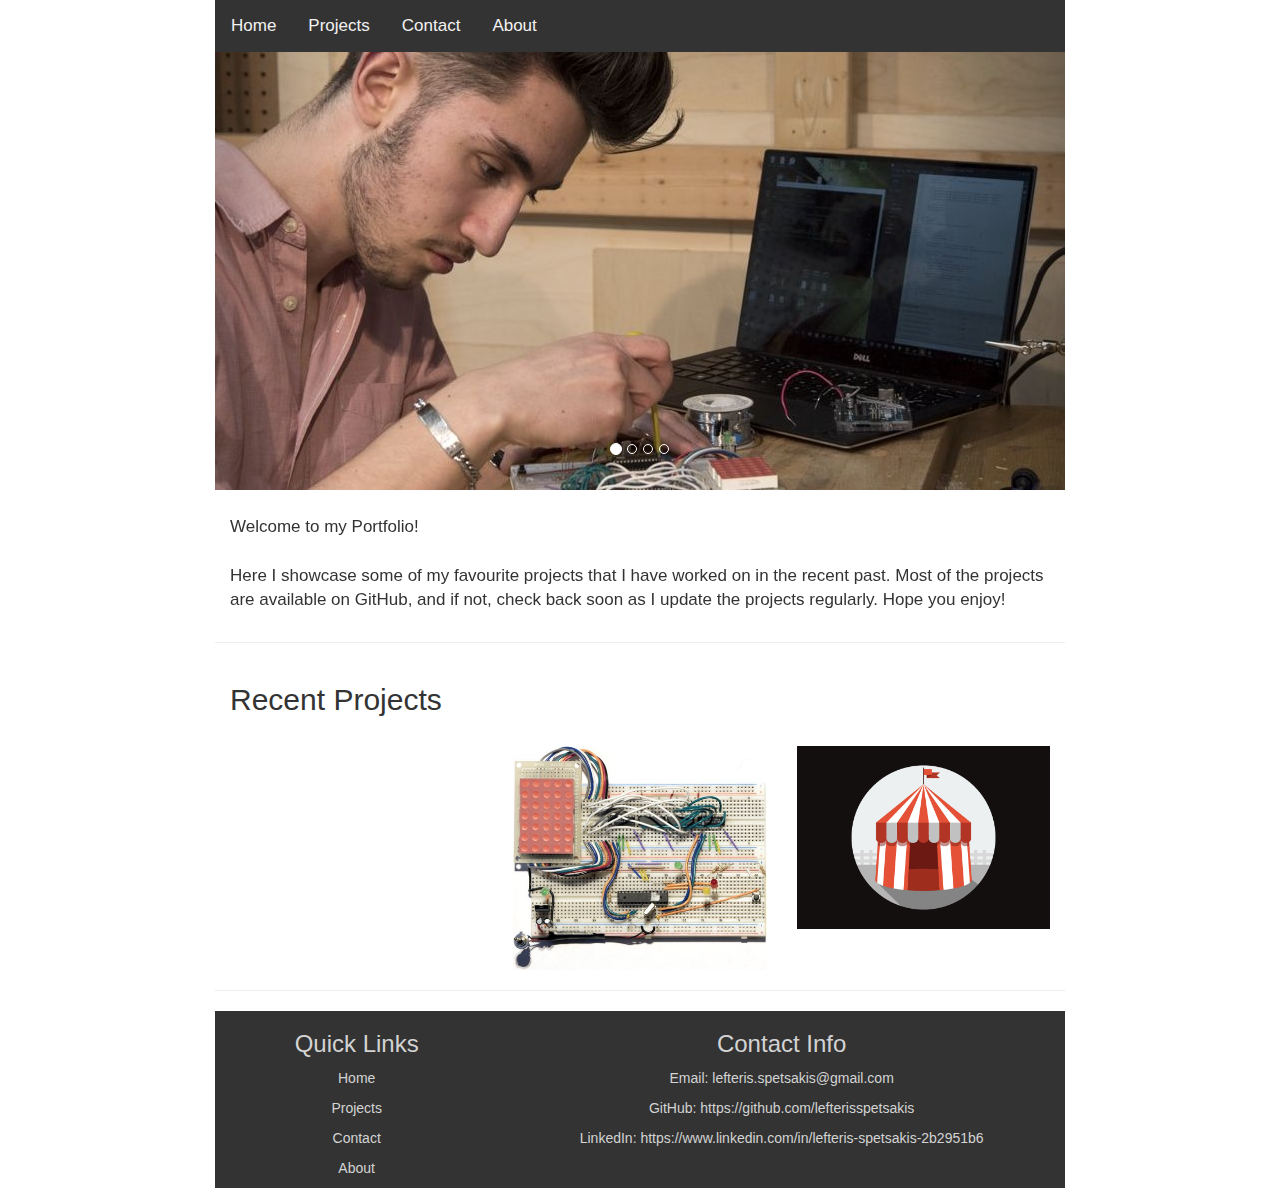
==== index.html @ 004abcb1 "Removed dropdown for mobile devices to improve clarity" ====
<!--
Date: Feb 14, 2017

Module: index.html

This module is the home page
of the site. It will be the first
page that is seen by the user
upon a Google search.

Written by: Lefteris Spetsakis
-->

<!DOCTYPE html>
<html>
  <head>
    <meta charset="UTF-8">
    <meta name="viewport" content="width=device-width, initial-scale=1">
    <link rel="stylesheet" href="src/css/bootstrap.min.css">
    <link rel="stylesheet" href="src/css/core.css">
    <link rel="stylesheet" href="src/css/fonts.css">
    <link href="src/js/core.js">
  </head>
  <body>
    <div class="center-core" id="fullContainer">
      <nav class="indexTopNavClass center-core" id="navBar">
        <ul class="topNavClass" id="topNav">
          <li class="navFontsClass"><a href="index.html">Home</a></li>
          <li class="navFontsClass"><a href="src/html/projects.html">Projects</a></li>
          <li class="navFontsClass"><a href="src/html/contact.html">Contact</a></li>
          <li class="navFontsClass"><a href="src/html/about.html">About</a></li>
        </ul> 
      </nav>
      <section id="home" class="mainContainer">
        <div id="carousel-container" class="container">
<!--
          <div class="row">
            <div class="col-lg-12">
              <h1>Home</h1>
            </div>
          </div>
-->
          <div id="carousel-home" class="row">
            <div class="col-lg-12 project-item">
              
              <!-- NOTE 1: Crop images to height of 300px (try 350px, 500px, etc...) -->
              <!-- NOTE 2: This page must be run off a webserver for the indicators to work -->
              
              <div id="myCarousel" class="carousel slide" data-ride="carousel">
                <!-- Indicators -->
                <ol class="carousel-indicators">
                  <li data-target="#myCarousel" data-slide-to="0" class="active"></li>
                  <li data-target="#myCarousel" data-slide-to="1"></li>
                  <li data-target="#myCarousel" data-slide-to="2"></li>
                  <li data-target="#myCarousel" data-slide-to="3"></li>
                </ol>

                <!-- Wrapper for slides -->
                <div class="carousel-inner" role="listbox">
                  <div class="item active">
                    <img src="src/res/projects/working1_cropped2.jpg" alt="Chania">
                  </div>

                  <div class="item">
                    <img src="src/res/projects/rave_big_pink.PNG" alt="Chania">
                  </div>

                  <div class="item">
                    <img src="src/res/projects/safe.png" alt="Flower">
                  </div>

                  <div class="item">
                    <img src="src/res/projects/submarine.png" alt="Flower">
                  </div>
                </div>

                <!-- Left and right controls -->
                <a class="left carousel-control" href="#myCarousel" role="button" data-slide="prev">
                  <span class="glyphicon glyphicon-chevron-left" aria-hidden="true"></span>
                  <span class="sr-only">Previous</span>
                </a>
                <a class="right carousel-control" href="#myCarousel" role="button" data-slide="next">
                  <span class="glyphicon glyphicon-chevron-right" aria-hidden="true"></span>
                  <span class="sr-only">Next</span>
                </a>
              </div>
              
              
            </div>
          </div>
          
        </div>
        
        <div class="container">
          <div class="row">
            <div class="col-lg-12">
              <p id=welcome-text>Welcome to my Portfolio!
                <br><br>
                Here I showcase some of my favourite projects
                that I have worked on in the recent past. Most of the projects are available
                on GitHub, and if not, check back soon as I update the projects regularly.
                Hope you enjoy!
              </p>
            </div>
          </div>
          <div class="row">
              <div class="col-xl-12">
                  <hr class="star-primary">
              </div>
          </div>
          <div class="row">
            <div class="col-lg-12">
              <h2>Recent Projects</h2>
              <br>
            </div>
          </div>
          <div class="row">
            <div class="col-sm-4">
              <a href="src/html/projects/ravedj.html" class="project-link" data-toggle="modal">
                <div class="caption">
                  <div class="caption-content">
                    <i class="fa fa-search-plus fa-3x"></i>
                  </div>
                </div>
                <img src="src/res/projects/rave_3x2.png" class="img-responsive" alt="">
              </a>
            </div>
            <div class="col-sm-4">
              <a href="projects/arduino_snake.html" class="project-link" data-toggle="modal">
                <div class="caption">
                  <div class="caption-content">
                    <i class="fa fa-search-plus fa-3x"></i>
                  </div>
                </div>
                <img src="src/res/projects/gyrosnake_top_cropped.jpg" class="img-responsive" alt="">
              </a>
            </div>
            <div class="col-sm-4">
              <a href="projects/portfolio.html" class="project-link" data-toggle="modal">
                <div class="caption">
                  <div class="caption-content">
                    <i class="fa fa-search-plus fa-3x"></i>
                  </div>
                </div>
                <img src="src/res/projects/circus.png" class="img-responsive" alt="">
              </a>
            </div>
          </div>
        </div>
        
      </section>
      <footer>
        <hr class="star-primary">
        <div id="footer-bg" class="container">
          <div class="row">
            <div class="col-sm-4 footer-text">
              <h3>Quick Links</h3>
              <a href="index.html" class="footer-link"><p>Home</p></a>
              <a href="src/html/projects.html" class="footer-link"><p>Projects</p></a>
              <a href="src/html/contact.html" class="footer-link"><p>Contact</p></a>
              <a href="src/html/about.html" class="footer-link"><p>About</p></a>
            </div>
            <div class="col-sm-8 footer-text">
              <h3>Contact Info</h3>
              <p>Email: lefteris.spetsakis@gmail.com</p>
              <p>GitHub: 
                <a href="https://github.com/lefterisspetsakis" class="footer-link" target="_blank">
                  https://github.com/lefterisspetsakis
                </a>
              </p>
              <p>LinkedIn: 
                <a href="https://www.linkedin.com/in/lefteris-spetsakis-2b2951b6" class="footer-link" target="_blank">
                  https://www.linkedin.com/in/lefteris-spetsakis-2b2951b6
                </a>
              </p>
            </div>
          </div>
        </div>
      </footer>
    </div>
  </body>
</html>
---- src/css/core.css ----
/*
Date: Feb 14, 2017

Module: core.css

This module describes the styles that
apply to the entire website and are
not page specific. Ex. navigation bar,
mainContainer, etc...

Written by: Lefteris Spetsakis
*/

/*************************
  Main Container styles
*************************/

div#fullContainer {max-width: 850px;}

div.center-core {margin: auto;}

div.container {max-width: 850px;}

/*************************
  Navigation bar styles
*************************/

ul.topNavClass {
  list-style-type: none;
  margin: 0;
  padding: 0;
  overflow: hidden;
  background-color: #333;
}

ul.topNavClass li {float: left;}

/* text styling */
ul.topNavClass li a {
  display: inline-block;
  color: #f2f2f2;
  text-align: center-core;
  padding: 14px 16px;
  text-decoration: none;
  transition: 0.3s;
  font-size: 17px;
}

ul.topNavClass li a:hover {background-color: #555;}

ul.topNavClass li.icon {display: none;}

/*************************
  Nav bar options styles
*************************/

/* When the screen is less than 680 pixels wide, hide all list items, except for the first one ("Home"). Show the list item that contains the link to open and close the topNavClass (li.icon) */
@media screen and (max-width:320px) {
  ul.topNavClass li a {
    padding: 14px 13.7px;
  }
}

/*************************
     Carousel Styles
*************************/

.carousel-inner > .item > img,
.carousel-inner > .item > a > img {
  width: 100%;
  margin: auto;
}

#carousel-container {
  padding: 0;
}

/*************************
     Home Text Styles
*************************/

p#welcome-text {
  padding-top: 25px;
  font-size: 17px;
}

/*************************
      Project Styles
*************************/

div.project-item-outer {
  padding-bottom: 20px;
}

/*************************
      Footer Styles
*************************/

div#footer-bg {
  background-color: #333;
}

div#footer-bg > .row > .footer-text > h3,
div#footer-bg > .row > .footer-text > p {
  color: lightgrey;
  text-align: center-core;
}

a.footer-link {
  color: lightgrey;
}

a.footer-link:hover {
  color: lightgrey;
}

div.footer-text > h3, div.footer-text > a, div.footer-text > p {
  text-align: center;
}
---- src/css/fonts.css ----
/*
Date: Feb 14, 2017

Module: fonts.css

This module describes the fonts that
will be applied throughout the site.

Written by: Lefteris Spetsakis
*/

li.navFontsClass {font-family: sans-serif}

h1 {font-family: sans-serif}
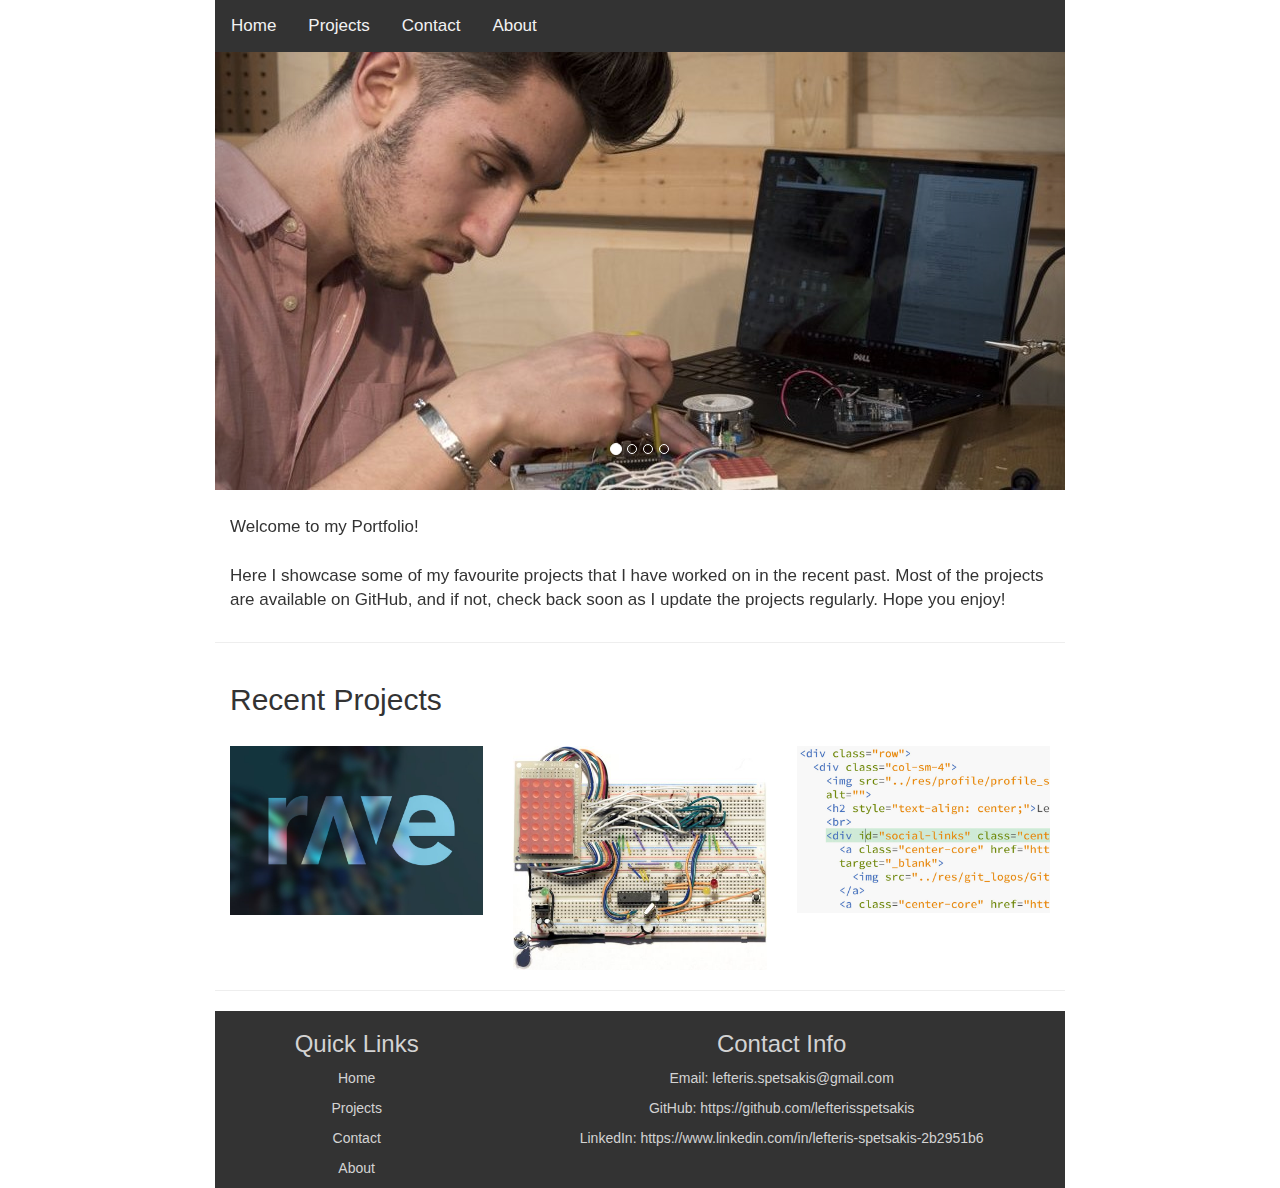
==== commit 800b7147: "Updated images, minor bug fixes" ====
--- a/index.html
+++ b/index.html
@@ -122,7 +122,7 @@
                     <i class="fa fa-search-plus fa-3x"></i>
                   </div>
                 </div>
-                <img src="src/res/projects/rave_3x2.png" class="img-responsive" alt="">
+                <img src="src/res/projects/rave_blue_3x2.jpg" class="img-responsive" alt="">
               </a>
             </div>
             <div class="col-sm-4">
@@ -142,7 +142,7 @@
                     <i class="fa fa-search-plus fa-3x"></i>
                   </div>
                 </div>
-                <img src="src/res/projects/circus.png" class="img-responsive" alt="">
+                <img src="src/res/projects/portfolio_cropped.jpg" class="img-responsive" alt="">
               </a>
             </div>
           </div>
--- a/src/css/core.css
+++ b/src/css/core.css
@@ -93,6 +93,24 @@
 }
 
 /*************************
+       About Styles
+*************************/
+
+div#social-links {
+  align-self: center;
+  padding-bottom: 20px;
+}
+
+div#social-links a {
+  padding: 20px;
+  align-self: auto;
+/*
+  padding-left: 20px;
+  padding-right: 20px;
+*/
+}
+
+/*************************
       Footer Styles
 *************************/
 
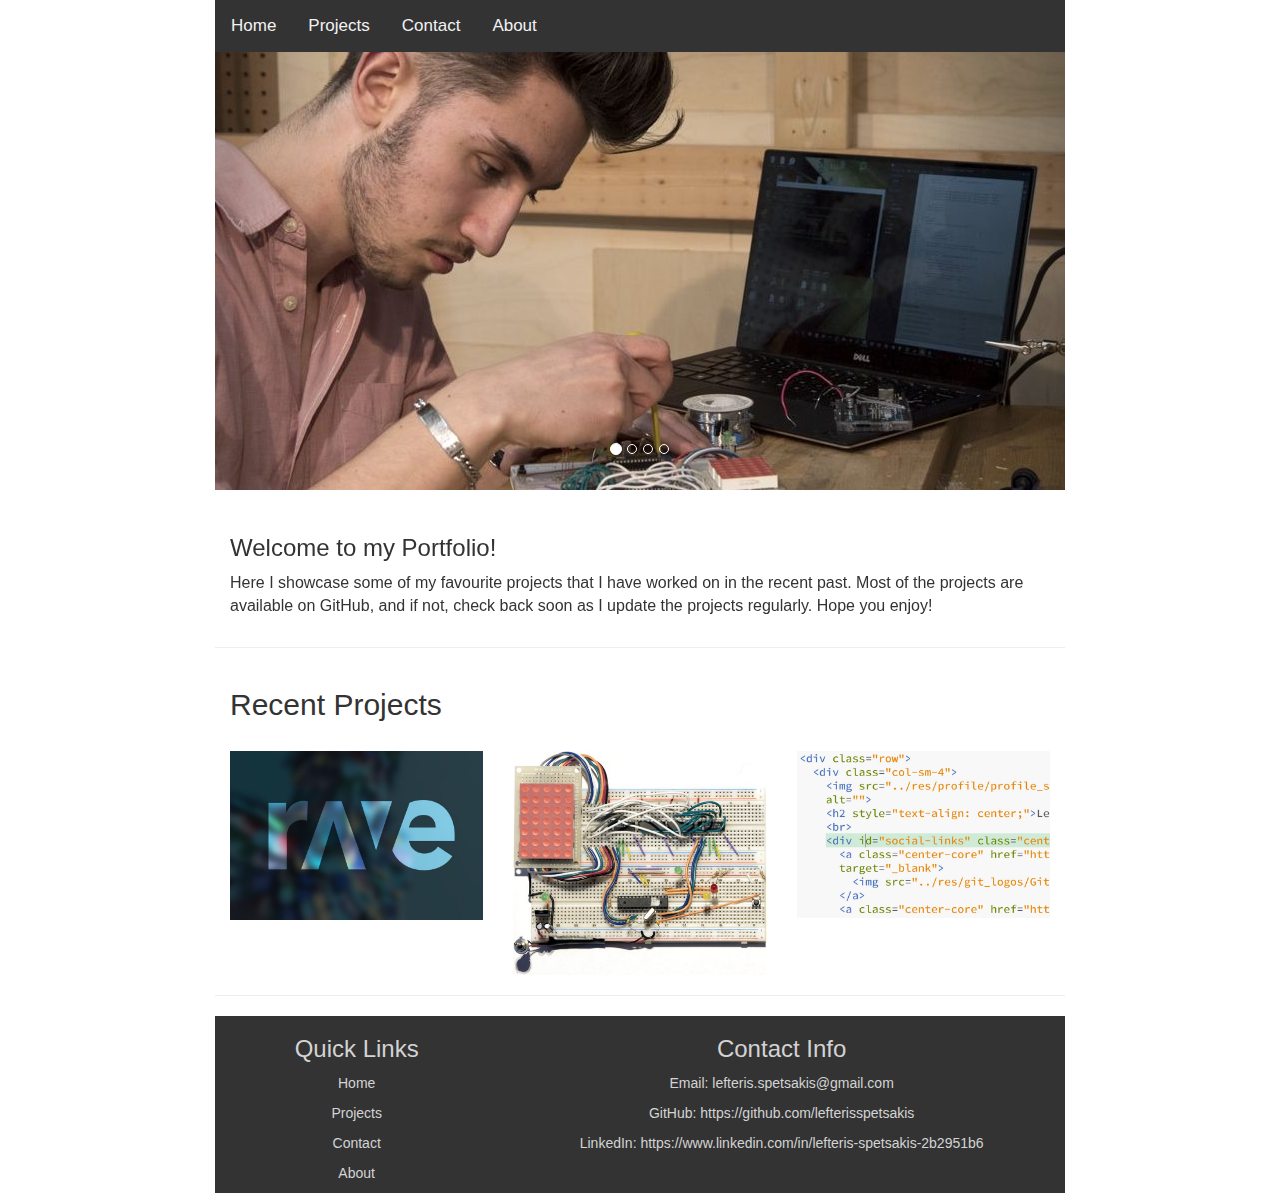
==== commit 0269fc76: "Changed title font" ====
--- a/index.html
+++ b/index.html
@@ -94,13 +94,15 @@
         <div class="container">
           <div class="row">
             <div class="col-lg-12">
-              <p id=welcome-text>Welcome to my Portfolio!
-                <br><br>
-                Here I showcase some of my favourite projects
-                that I have worked on in the recent past. Most of the projects are available
-                on GitHub, and if not, check back soon as I update the projects regularly.
-                Hope you enjoy!
-              </p>
+              <div class="welcome-text">
+                <h3>Welcome to my Portfolio!</h3>
+                <p>
+                  Here I showcase some of my favourite projects
+                  that I have worked on in the recent past. Most of the projects are available
+                  on GitHub, and if not, check back soon as I update the projects regularly.
+                  Hope you enjoy!
+                </p>
+              </div>
             </div>
           </div>
           <div class="row">
--- a/src/css/core.css
+++ b/src/css/core.css
@@ -79,9 +79,9 @@
      Home Text Styles
 *************************/
 
-p#welcome-text {
+div.welcome-text {
   padding-top: 25px;
-  font-size: 17px;
+  font-size: 16px;
 }
 
 /*************************
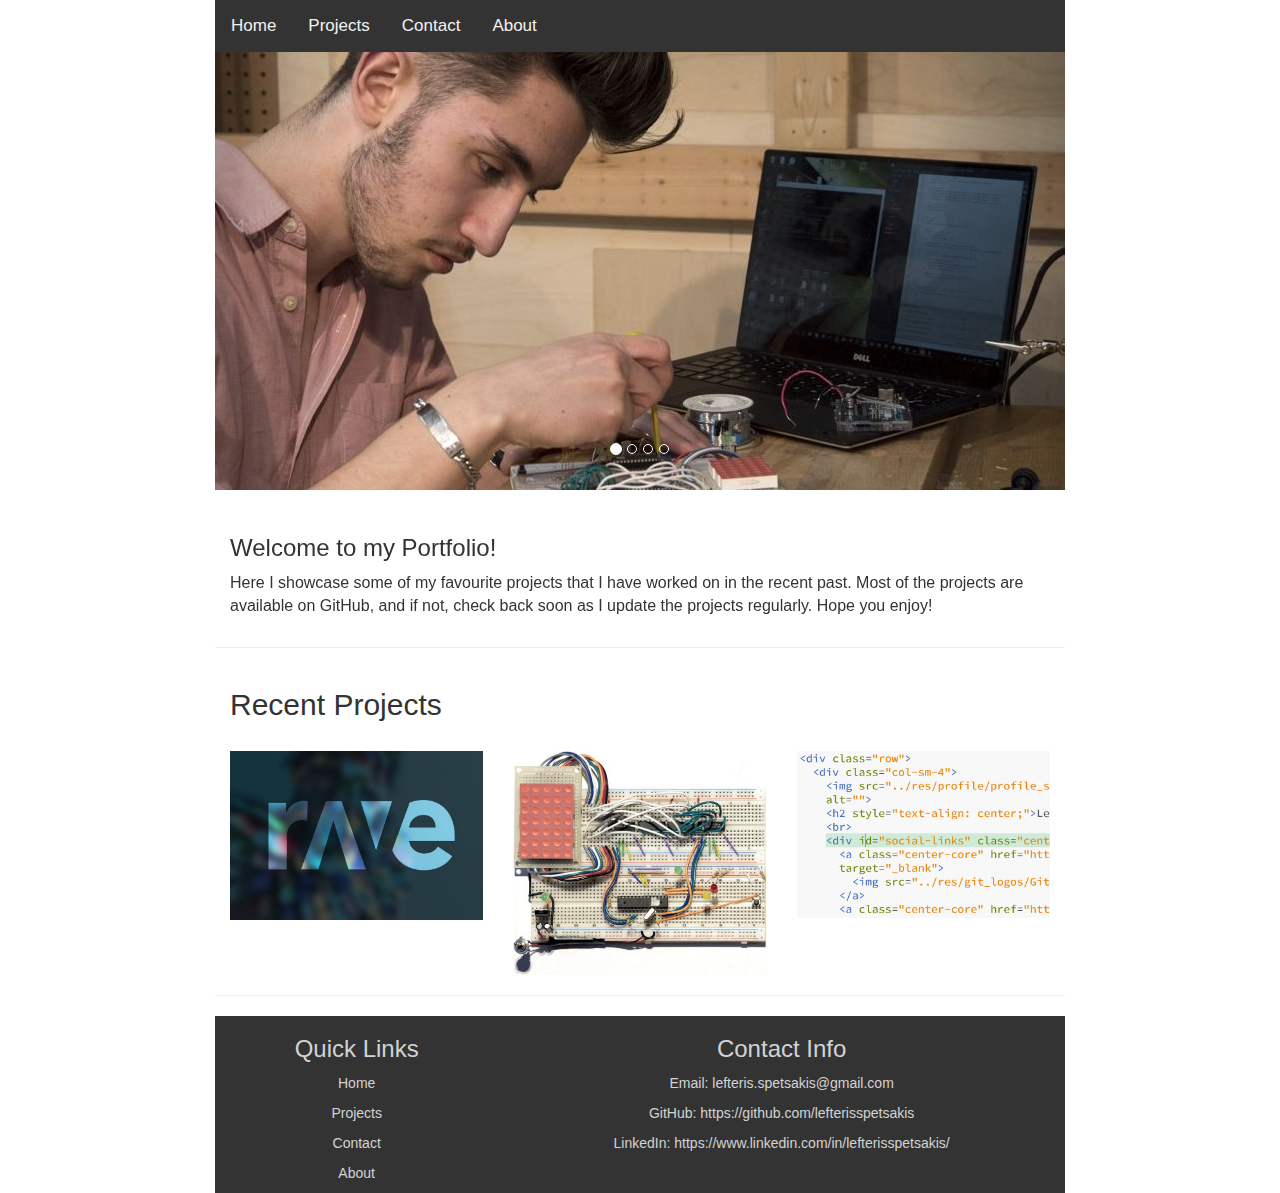
==== commit 5cb284d8: "Fixed linkedin links" ====
--- a/index.html
+++ b/index.html
@@ -171,8 +171,8 @@
                 </a>
               </p>
               <p>LinkedIn: 
-                <a href="https://www.linkedin.com/in/lefteris-spetsakis-2b2951b6" class="footer-link" target="_blank">
-                  https://www.linkedin.com/in/lefteris-spetsakis-2b2951b6
+                <a href="https://www.linkedin.com/in/lefterisspetsakis/" class="footer-link" target="_blank">
+                  https://www.linkedin.com/in/lefterisspetsakis/
                 </a>
               </p>
             </div>
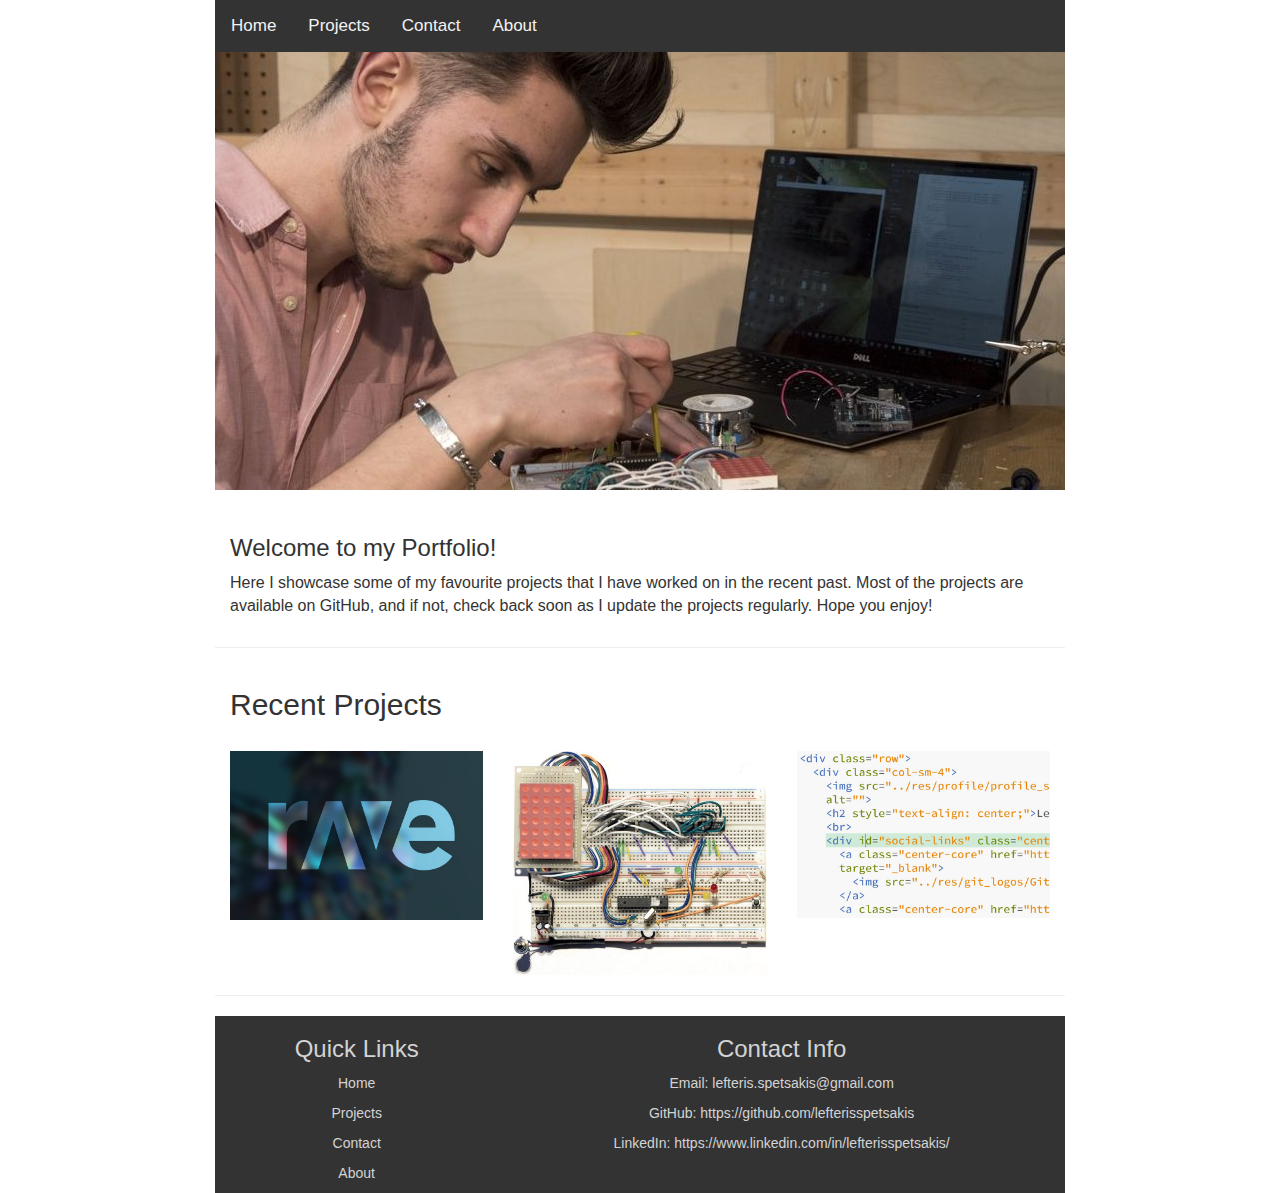
==== commit c03462a0: "Changed carousel to single photo" ====
--- a/index.html
+++ b/index.html
@@ -32,64 +32,8 @@
         </ul> 
       </nav>
       <section id="home" class="mainContainer">
-        <div id="carousel-container" class="container">
-<!--
-          <div class="row">
-            <div class="col-lg-12">
-              <h1>Home</h1>
-            </div>
-          </div>
--->
-          <div id="carousel-home" class="row">
-            <div class="col-lg-12 project-item">
-              
-              <!-- NOTE 1: Crop images to height of 300px (try 350px, 500px, etc...) -->
-              <!-- NOTE 2: This page must be run off a webserver for the indicators to work -->
-              
-              <div id="myCarousel" class="carousel slide" data-ride="carousel">
-                <!-- Indicators -->
-                <ol class="carousel-indicators">
-                  <li data-target="#myCarousel" data-slide-to="0" class="active"></li>
-                  <li data-target="#myCarousel" data-slide-to="1"></li>
-                  <li data-target="#myCarousel" data-slide-to="2"></li>
-                  <li data-target="#myCarousel" data-slide-to="3"></li>
-                </ol>
-
-                <!-- Wrapper for slides -->
-                <div class="carousel-inner" role="listbox">
-                  <div class="item active">
-                    <img src="src/res/projects/working1_cropped2.jpg" alt="Chania">
-                  </div>
-
-                  <div class="item">
-                    <img src="src/res/projects/rave_big_pink.PNG" alt="Chania">
-                  </div>
-
-                  <div class="item">
-                    <img src="src/res/projects/safe.png" alt="Flower">
-                  </div>
-
-                  <div class="item">
-                    <img src="src/res/projects/submarine.png" alt="Flower">
-                  </div>
-                </div>
-
-                <!-- Left and right controls -->
-                <a class="left carousel-control" href="#myCarousel" role="button" data-slide="prev">
-                  <span class="glyphicon glyphicon-chevron-left" aria-hidden="true"></span>
-                  <span class="sr-only">Previous</span>
-                </a>
-                <a class="right carousel-control" href="#myCarousel" role="button" data-slide="next">
-                  <span class="glyphicon glyphicon-chevron-right" aria-hidden="true"></span>
-                  <span class="sr-only">Next</span>
-                </a>
-              </div>
-              
-              
-            </div>
-          </div>
-          
-        </div>
+        
+        <img class="proj-banner-home" src="src/res/projects/working1_cropped2.jpg" alt="Lefteris removing an IC">
         
         <div class="container">
           <div class="row">
--- a/src/css/core.css
+++ b/src/css/core.css
@@ -62,18 +62,16 @@
 }
 
 /*************************
-     Carousel Styles
+    Home Banner Styles
 *************************/
 
-.carousel-inner > .item > img,
-.carousel-inner > .item > a > img {
+img.proj-banner-home {
   width: 100%;
-  margin: auto;
+  max-width: 850px;
+  padding: -10px;
 }
 
-#carousel-container {
-  padding: 0;
-}
+
 
 /*************************
      Home Text Styles
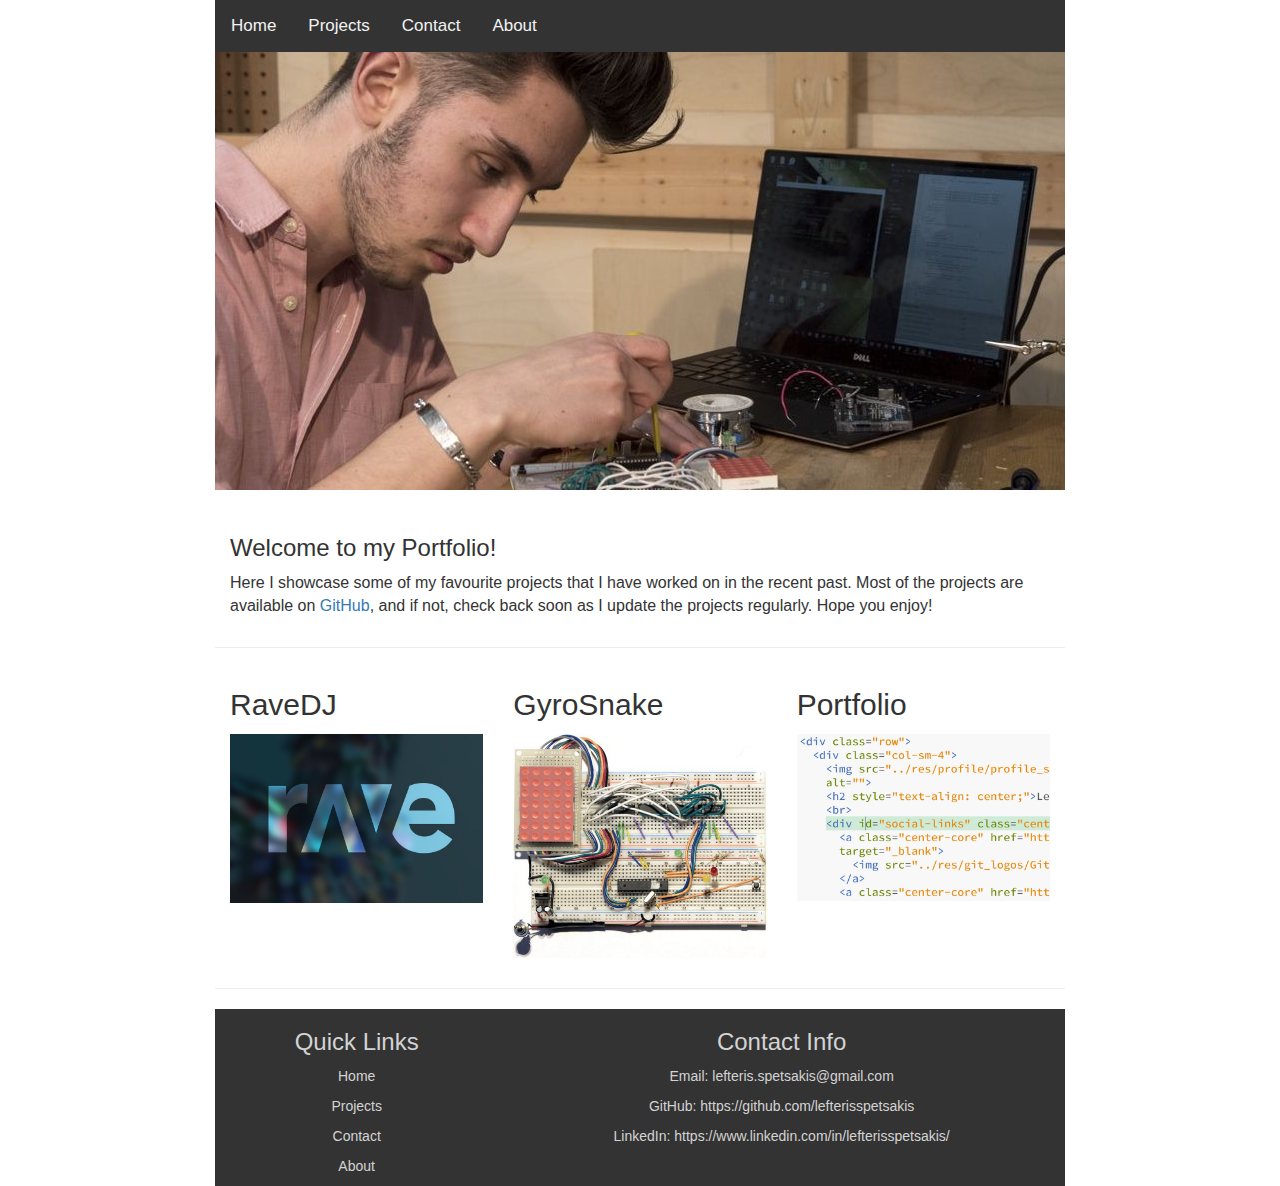
==== commit 458e4290: "Added js game and minor link and padding tweaks" ====
--- a/index.html
+++ b/index.html
@@ -43,25 +43,31 @@
                 <p>
                   Here I showcase some of my favourite projects
                   that I have worked on in the recent past. Most of the projects are available
-                  on GitHub, and if not, check back soon as I update the projects regularly.
+                  on <a href="https://github.com/lefterisspetsakis" target="_blank">GitHub</a>, and if not, check back soon as I update the projects regularly.
                   Hope you enjoy!
                 </p>
               </div>
             </div>
           </div>
-          <div class="row">
-              <div class="col-xl-12">
-                  <hr class="star-primary">
-              </div>
-          </div>
+          
+<!--
           <div class="row">
             <div class="col-lg-12">
               <h2>Recent Projects</h2>
               <br>
             </div>
           </div>
+-->
+          
           <div class="row">
-            <div class="col-sm-4">
+              <div class="col-xl-12">
+                  <hr class="star-primary">
+              </div>
+          </div>
+          
+          <div class="row">
+            <div class="col-sm-4 feat-projs">
+              <h2>RaveDJ</h2>
               <a href="src/html/projects/ravedj.html" class="project-link" data-toggle="modal">
                 <div class="caption">
                   <div class="caption-content">
@@ -71,8 +77,9 @@
                 <img src="src/res/projects/rave_blue_3x2.jpg" class="img-responsive" alt="">
               </a>
             </div>
-            <div class="col-sm-4">
-              <a href="projects/arduino_snake.html" class="project-link" data-toggle="modal">
+            <div class="col-sm-4 feat-projs">
+              <h2>GyroSnake</h2>
+              <a href="src/html/projects/arduino_snake.html" class="project-link" data-toggle="modal">
                 <div class="caption">
                   <div class="caption-content">
                     <i class="fa fa-search-plus fa-3x"></i>
@@ -81,8 +88,9 @@
                 <img src="src/res/projects/gyrosnake_top_cropped.jpg" class="img-responsive" alt="">
               </a>
             </div>
-            <div class="col-sm-4">
-              <a href="projects/portfolio.html" class="project-link" data-toggle="modal">
+            <div class="col-sm-4 feat-projs">
+              <h2>Portfolio</h2>
+              <a href="src/html/projects/portfolio.html" class="project-link" data-toggle="modal">
                 <div class="caption">
                   <div class="caption-content">
                     <i class="fa fa-search-plus fa-3x"></i>
--- a/src/css/core.css
+++ b/src/css/core.css
@@ -24,6 +24,9 @@
 /*************************
   Navigation bar styles
 *************************/
+
+
+/*nav ul li:last-child { float: right; }*/
 
 ul.topNavClass {
   list-style-type: none;
@@ -82,6 +85,14 @@
   font-size: 16px;
 }
 
+div.feat-projs {
+  padding-bottom: 10px;
+}
+
+div.feat-projs h2 {
+  padding-bottom: 3px;
+}
+
 /*************************
       Project Styles
 *************************/
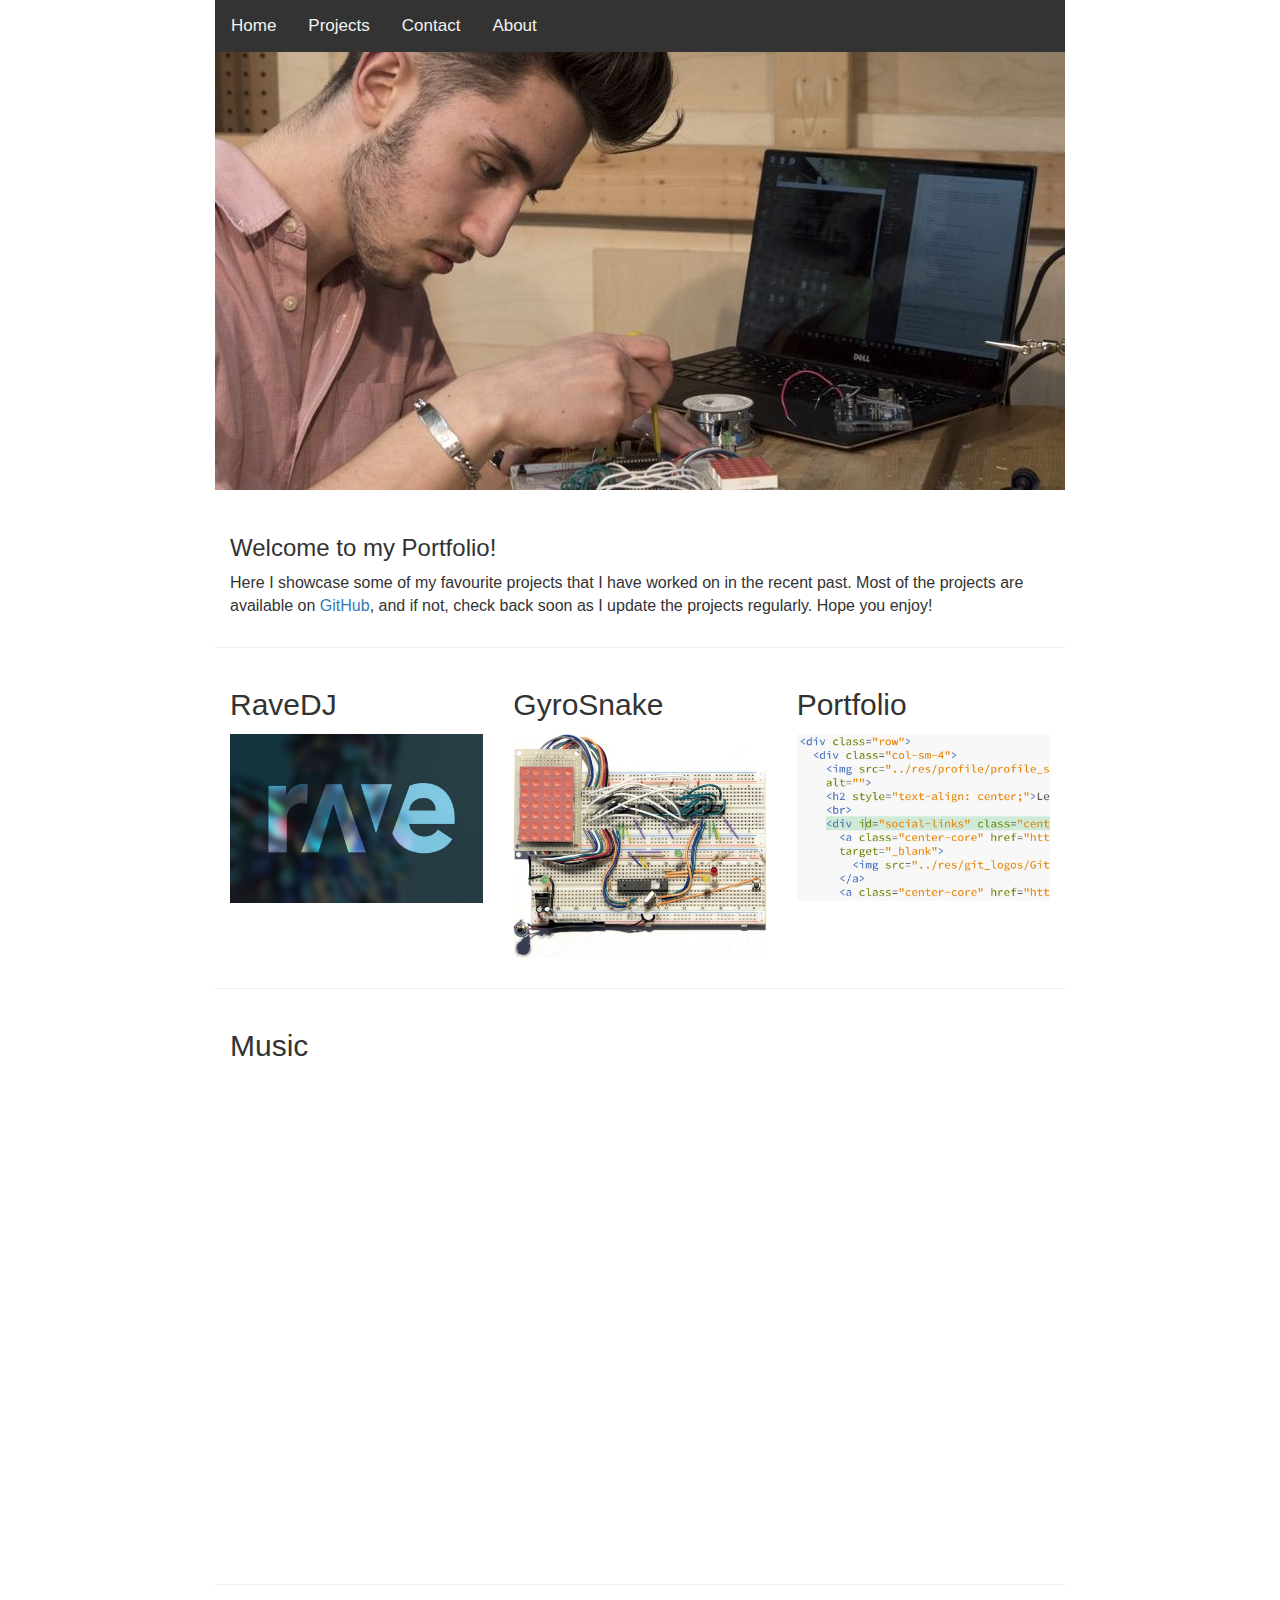
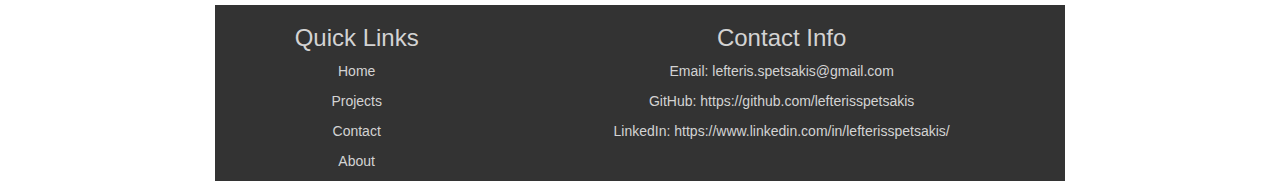
==== commit f4e676de: "Added music videos" ====
--- a/index.html
+++ b/index.html
@@ -100,6 +100,21 @@
               </a>
             </div>
           </div>
+          
+          <div class="row">
+              <div class="col-xl-12">
+                  <hr class="star-primary">
+              </div>
+          </div>
+          
+          <div class="row">
+            <div class="col-lg-12">
+              <h2>Music</h2>
+            </div>
+          </div>
+          
+          <div class="video-container"><iframe width="853" height="480" src="https://www.youtube.com/embed/MwlFCHoGTD4" frameborder="0" allowfullscreen></iframe></div>
+          
         </div>
         
       </section>
--- a/src/css/core.css
+++ b/src/css/core.css
@@ -94,6 +94,26 @@
 }
 
 /*************************
+     Home Music Styles
+*************************/
+
+.video-container {
+position: relative;
+padding-bottom: 56.25%;
+padding-top: 30px; height: 0; overflow: hidden;
+}
+ 
+.video-container iframe,
+.video-container object,
+.video-container embed {
+position: absolute;
+top: 0;
+left: 0;
+width: 100%;
+height: 100%;
+}
+
+/*************************
       Project Styles
 *************************/
 
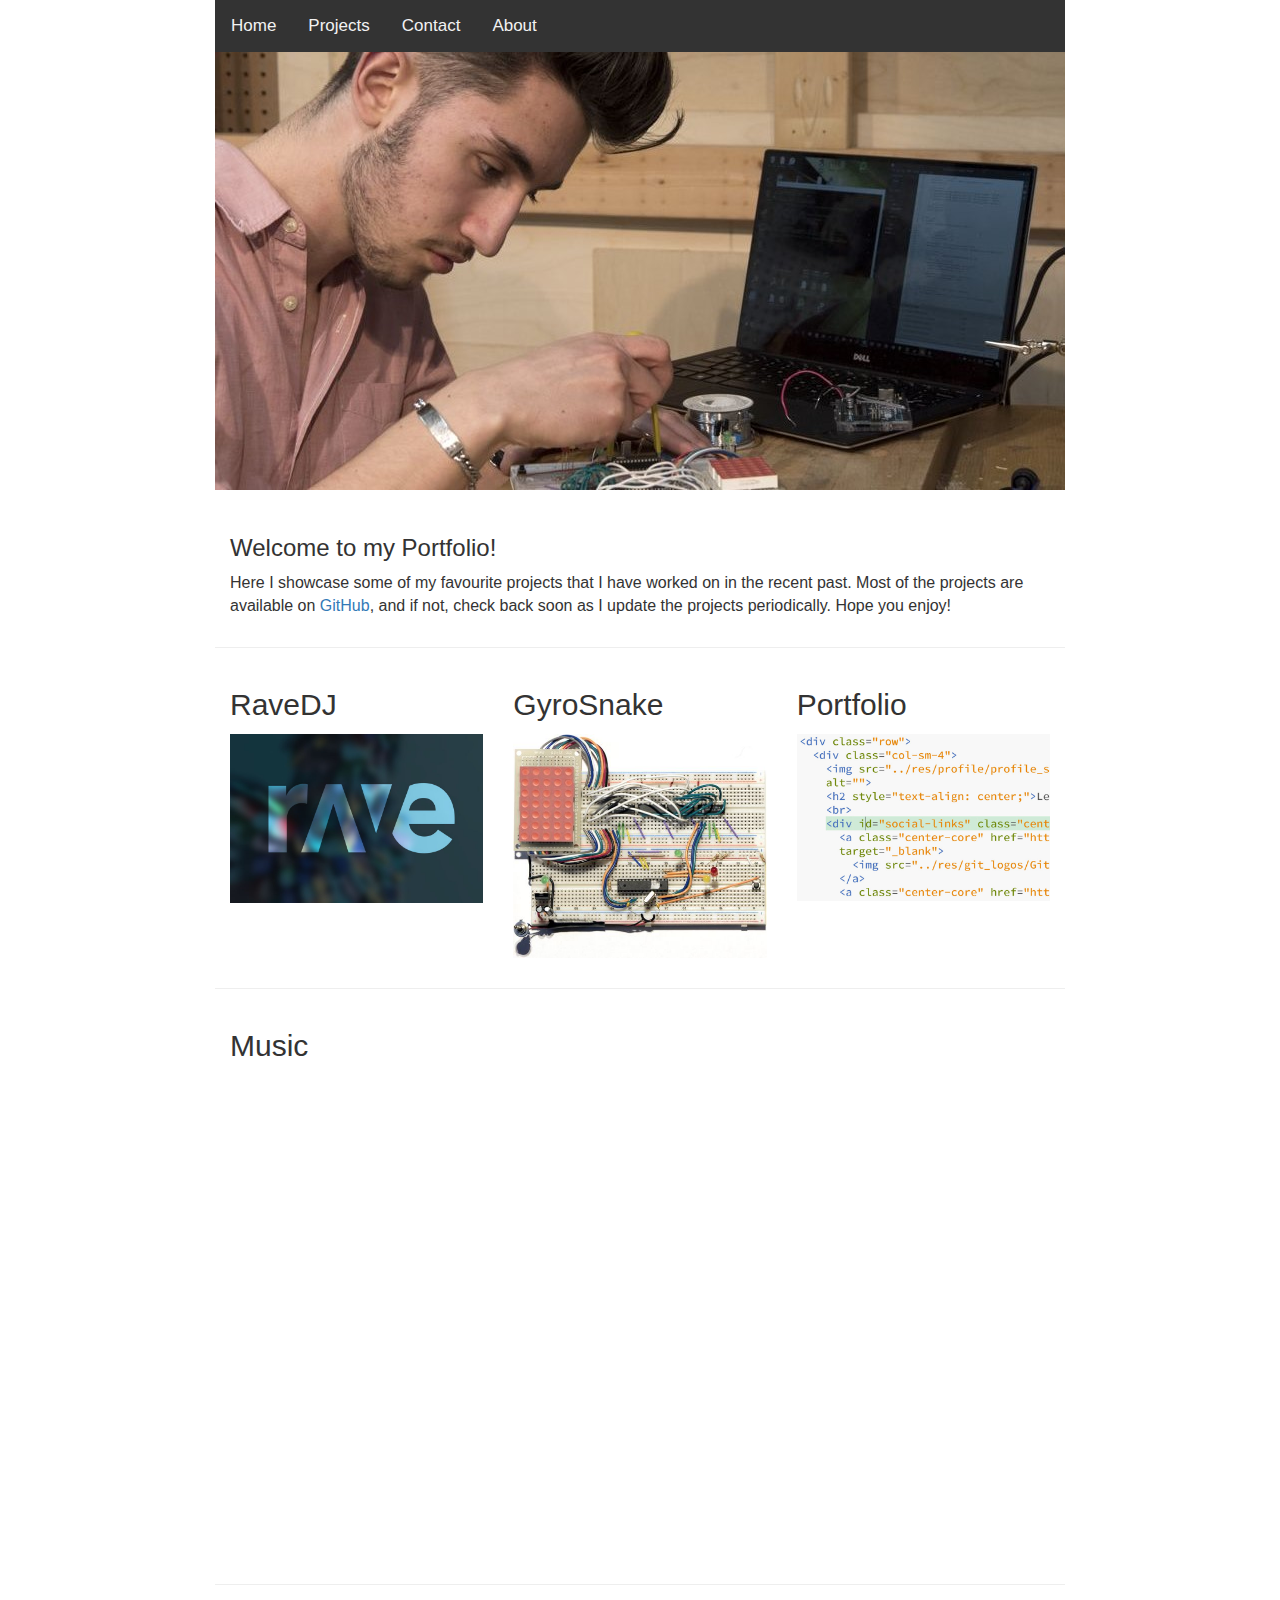
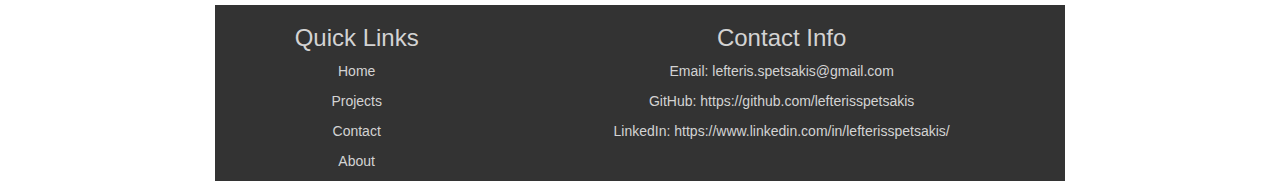
==== commit ea28441c: "Changed intro text" ====
--- a/index.html
+++ b/index.html
@@ -43,7 +43,7 @@
                 <p>
                   Here I showcase some of my favourite projects
                   that I have worked on in the recent past. Most of the projects are available
-                  on <a href="https://github.com/lefterisspetsakis" target="_blank">GitHub</a>, and if not, check back soon as I update the projects regularly.
+                  on <a href="https://github.com/lefterisspetsakis" target="_blank">GitHub</a>, and if not, check back soon as I update the projects periodically.
                   Hope you enjoy!
                 </p>
               </div>
